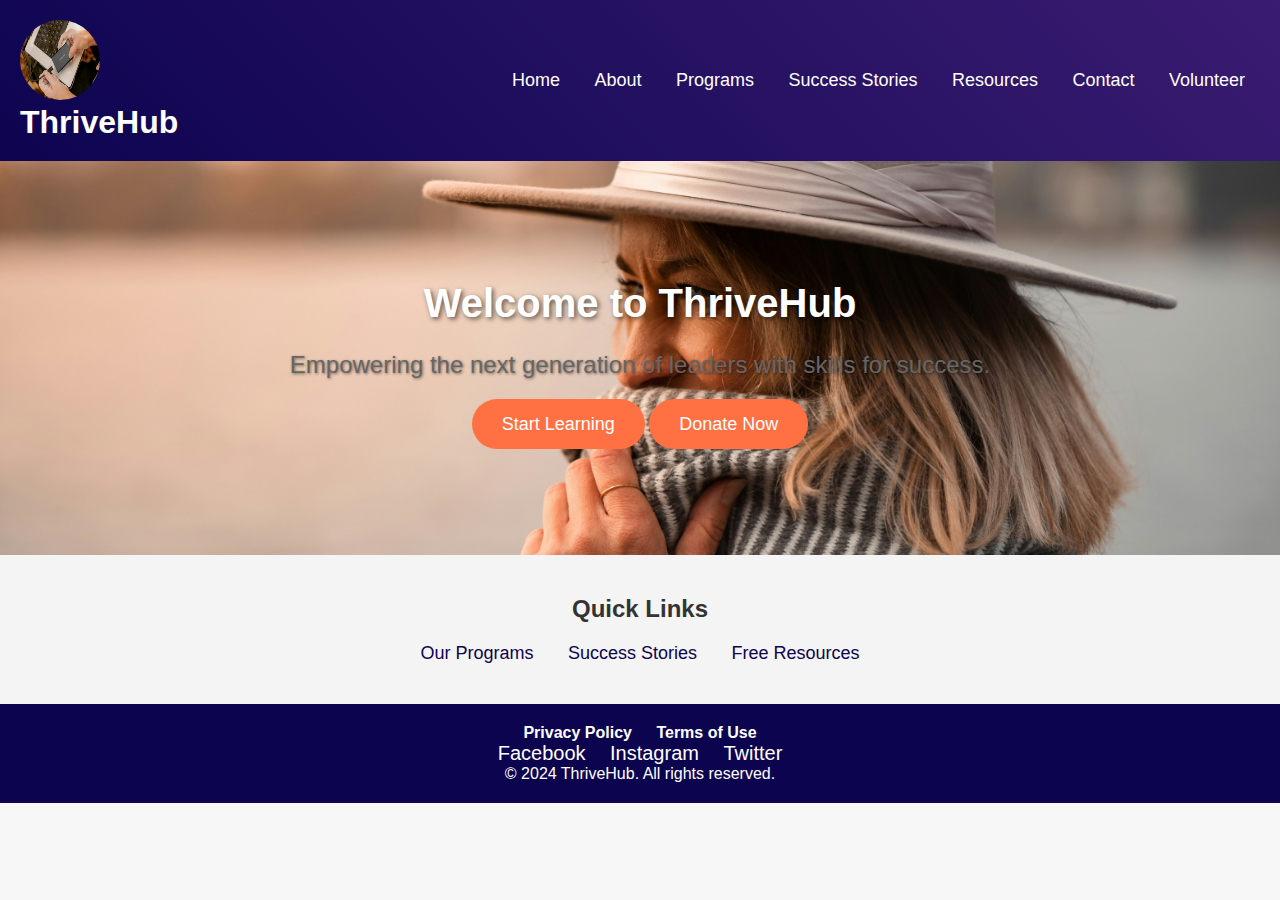
==== index.html @ 5d515e2b "logo updated" ====
<!DOCTYPE html>
<html lang="en">
<head>
  <meta charset="UTF-8">
  <meta name="viewport" content="width=device-width, initial-scale=1.0">
  <title>ThriveHub - Empowering Youth</title>
  <link rel="stylesheet" href="css/styles.css">
</head>
<body>

  <!-- Header Section -->
  <header>
    <div class="logo">
      <img src="images/image 8.jpg" alt="ThriveHub Logo">
      <h1>ThriveHub</h1>
    </div>
    <nav>
      <ul>
        <li><a href="index.html">Home</a></li>
        <li><a href="about.html">About</a></li>
        <li><a href="programs.html">Programs</a></li>
        <li><a href="success-stories.html">Success Stories</a></li>
        <li><a href="resources.html">Resources</a></li>
        <li><a href="contact.html">Contact</a></li>
        <li><a href="volunteer.html">Volunteer</a></li>

      </ul>
    </nav>
  </header>

  <!-- Hero Section -->
  <section class="hero">
    <h2>Welcome to ThriveHub</h2>
    <p>Empowering the next generation of leaders with skills for success.</p>
    <div>
      <a href="programs.html" class="cta-button">Start Learning</a>
      <a href="get-involved.html" class="cta-button">Donate Now</a>
    </div>
  </section>

  <!-- Quick Links Section -->
  <section class="quick-links">
    <h3>Quick Links</h3>
    <ul>
      <li><a href="programs.html">Our Programs</a></li>
      <li><a href="success-stories.html">Success Stories</a></li>
      <li><a href="resources.html">Free Resources</a></li>
    </ul>
  </section>

  <!-- Footer Section -->
  <footer>
    <div class="footer-links">
      <a href="privacy.html">Privacy Policy</a>
      <a href="terms.html">Terms of Use</a>
    </div>
    <div class="social-media">
      <a href="#">Facebook</a>
      <a href="#">Instagram</a>
      <a href="#">Twitter</a>
    </div>
    <p>&copy; 2024 ThriveHub. All rights reserved.</p>
  </footer>

</body>
</html>
---- css/styles.css ----
/* General Styles */
* {
  margin: 0;
  padding: 0;
  box-sizing: border-box;
}

body {
  font-family: 'Segoe UI', Tahoma, Geneva, Verdana, sans-serif;
  background-color: #f7f7f7;
  color: #333;
}

/* Header Section */
header {
  background: linear-gradient(45deg, #0d0450, #3a1c71);
  color: white;
  padding: 20px;
  display: flex;
  justify-content: space-between;
  align-items: center;
  box-shadow: 0 2px 10px rgba(0, 0, 0, 0.1);
}

header .logo img {
  width: 80px;
  height: 80px;
  border-radius: 50%;
}

header nav ul {
  list-style: none;
}

header nav ul li {
  display: inline-block;
  margin: 0 15px;
}

header nav ul li a {
  color: white;
  text-decoration: none;
  font-size: 18px;
  transition: color 0.3s ease, transform 0.3s ease;
}

header nav ul li a:hover {
  color: #ff7043;
  transform: scale(1.1);
}

/* Hero Section */
.hero {
  background-image: url('image3.jpg');
  background-size: cover;
  background-position: center;
  color: white;
  text-align: center;
  padding: 120px 20px;
  position: relative;
}

.hero::before {
  content: '';
  position: absolute;
  top: 0;
  left: 0;
  width: 100%;
  height: 100%;
  background: rgba(0, 0, 0, 0.4);
  z-index: -1;
}

.hero h2 {
  font-size: 40px;
  font-weight: 700;
  margin-bottom: 20px;
  text-shadow: 2px 2px 5px rgba(0, 0, 0, 0.6);
}

.hero p {
  font-size: 24px;
  margin-bottom: 30px;
  text-shadow: 1px 1px 3px rgba(0, 0, 0, 0.5);
}

.cta-button {
  background-color: #ff7043;
  color: white;
  padding: 15px 30px;
  text-decoration: none;
  border-radius: 50px;
  font-size: 18px;
  transition: background-color 0.3s ease, transform 0.3s ease;
}

.cta-button:hover {
  background-color: #e63e23;
  transform: scale(1.05);
}

/* Section Styles */
section {
  padding: 80px 20px;
  text-align: center;
}

section h2 {
  font-size: 36px;
  font-weight: 700;
  margin-bottom: 20px;
}

section p {
  font-size: 18px;
  line-height: 1.6;
  color: #666;
}
/* about section  */
#about {
  background-color: #f9f9f9;
  padding: 60px 20px;
  border-radius: 12px;
  box-shadow: 0px 10px 20px rgba(0, 0, 0, 0.1);
}

#about h2 {
  color: #0d0450;
  font-size: 36px;
  margin-bottom: 30px;
}

#about h3 {
  color: #0d0450;
  font-size: 28px;
  margin-top: 30px;
}

#about p {
  font-size: 18px;
  line-height: 1.8;
  color: #555;
}

.team {
  display: flex;
  gap: 30px;
  margin-top: 40px;
}

.team-member {
  text-align: center;
  flex: 1 1 45%;
}

.team-member img {
  width: 200px;
  height: 200px;
  border-radius: 50%;
  margin-bottom: 20px;
}

.team-member h4 {
  font-size: 22px;
  color: #0d0450;
}

.team-member p {
  font-size: 16px;
  color: #777;
}

@media (max-width: 768px) {
  .team {
      flex-direction: column;
      align-items: center;
  }

  .team-member {
      flex: 1 1 100%;
      margin-bottom: 40px;
  }
}


/* Programs Section */
.programs-list {
  display: flex;
  justify-content: space-between;
  gap: 20px;
  margin-top: 40px;
  flex-wrap: wrap;
}

.program {
  background: white;
  border-radius: 12px;
  box-shadow: 0 4px 8px rgba(0, 0, 0, 0.1);
  padding: 20px;
  width: 48%;
  transition: transform 0.3s ease;
}

.program img {
  border-radius: 50%;
  width: 100px;
  height: 100px;
  margin-bottom: 20px;
}

.program:hover {
  transform: translateY(-10px);
  box-shadow: 0 6px 12px rgba(0, 0, 0, 0.2);
}

/* Footer Section */
footer {
  background-color: #0d0450;
  color: white;
  text-align: center;
  padding: 30px 20px;
  position: relative;
}

footer .footer-links a {
  color: white;
  text-decoration: none;
  margin: 0 15px;
  font-weight: bold;
  transition: color 0.3s ease;
}

footer .footer-links a:hover {
  color: #ff7043;
}

footer .social-media a {
  margin: 0 10px;
  color: white;
  text-decoration: none;
  font-size: 20px;
  transition: color 0.3s ease;
}

footer .social-media a:hover {
  color: #ff7043;
}

/* Contact Section */
#contact {
  background-color: #f4f4f4;
  padding: 50px 20px;
  border-radius: 12px;
}

.contact-grid {
  display: flex;
  flex-wrap: wrap;
  gap: 30px;
  align-items: flex-start;
}

.contact-info {
  flex: 1 1 40%;
  background-color: #fff;
  padding: 20px;
  border-radius: 12px;
  box-shadow: 0px 4px 8px rgba(0, 0, 0, 0.1);
}

.contact-info h3 {
  margin-bottom: 15px;
}

.contact-info p {
  margin: 10px 0;
  font-size: 16px;
}

.social-links a {
  display: inline-block;
  margin-right: 15px;
  color: #0d0450;
  font-weight: bold;
  text-decoration: none;
  transition: color 0.3s ease;
}

.social-links a:hover {
  color: #ff7043;
}

.contact-form {
  flex: 1 1 50%;
  background-color: #fff;
  padding: 20px;
  border-radius: 12px;
  box-shadow: 0px 4px 8px rgba(0, 0, 0, 0.1);
}

.contact-form label {
  display: block;
  margin-bottom: 8px;
  font-weight: bold;
}

.contact-form input,
.contact-form textarea {
  width: 100%;
  padding: 10px;
  margin-bottom: 15px;
  border: 1px solid #ddd;
  border-radius: 5px;
  font-size: 16px;
}

.contact-form button {
  width: 100%;
  background-color: #0d0450;
  color: white;
  padding: 10px;
  font-size: 16px;
  border: none;
  border-radius: 5px;
  cursor: pointer;
  transition: background-color 0.3s ease;
}

.contact-form button:hover {
  background-color: #ff7043;
}

/* Footer */
footer {
  background-color: #0d0450;
  color: white;
  text-align: center;
  padding: 20px;
}

footer .footer-links a {
  color: white;
  text-decoration: none;
  margin: 0 10px;
}

footer .social-media a {
  margin: 0 10px;
  color: white;
  text-decoration: none;
}


/* Quick Links Section */
.quick-links {
  text-align: center;
  padding: 40px;
  background-color: #f4f4f4;
}

.quick-links h3 {
  font-size: 24px;
  margin-bottom: 20px;
}

.quick-links ul {
  list-style: none;
  padding: 0;
}

.quick-links ul li {
  display: inline-block;
  margin: 0 15px;
}

.quick-links ul li a {
  color: #0d0450;
  font-size: 18px;
  text-decoration: none;
  transition: color 0.3s ease;
}

.quick-links ul li a:hover {
  color: #ff7043;
}
/* Privacy Policy Section */ 

#privacy {
  background-color: #f4f4f4;
  padding: 60px 20px;
  border-radius: 12px;
  box-shadow: 0px 10px 20px rgba(0, 0, 0, 0.1);
}

#privacy h2 {
  color: #0d0450;
  font-size: 36px;
  margin-bottom: 30px;
}

#privacy h3 {
  color: #0d0450;
  font-size: 28px;
  margin-top: 30px;
}

#privacy p, #privacy ul {
  font-size: 18px;
  line-height: 1.8;
  color: #555;
}

#privacy ul {
  padding-left: 20px;
}

#privacy ul li {
  margin-bottom: 10px;
}

@media (max-width: 768px) {
  #privacy {
      padding: 40px 20px;
  }
}


/* Terms of Use Section */
#terms h2 {
  font-size: 36px;
  margin-bottom: 30px;
}

#terms h3 {
  font-size: 28px;
  margin-top: 30px;
}

#terms p, #terms ul {
  font-size: 18px;
  line-height: 1.8;
  color: #555;
}

#terms ul {
  padding-left: 20px;
}

#terms ul li {
  margin-bottom: 10px;
}

/* Resources Section */
#resources {
  background-color: #f9f9f9;
  padding: 60px 20px;
  border-radius: 12px;
  box-shadow: 0px 10px 20px rgba(0, 0, 0, 0.1);
  margin-top: 40px;
}

.resources-grid {
  display: flex;
  flex-wrap: wrap;
  gap: 30px;
  justify-content: space-between;
}

.resource-card {
  background-color: #ffffff;
  border-radius: 15px;
  box-shadow: 0 5px 15px rgba(0, 0, 0, 0.1);
  padding: 30px;
  flex: 1 1 48%;
  transition: transform 0.3s ease, box-shadow 0.3s ease;
  display: flex;
  flex-direction: column;
  justify-content: space-between;
}

.resource-card h3 {
  font-size: 24px;
  margin-bottom: 20px;
  color: #0d0450;
}

.resource-card p {
  font-size: 16px;
  line-height: 1.6;
  color: #555;
  margin-bottom: 20px;
}

.resource-card a {
  color: #0d0450;
  text-decoration: none;
  font-weight: bold;
  margin-top: auto;
  display: inline-block;
  transition: color 0.3s ease;
}

.resource-card a:hover {
  color: #ff7043;
  text-decoration: underline;
}

.resource-card:hover {
  transform: translateY(-10px);
  box-shadow: 0 10px 20px rgba(0, 0, 0, 0.2);
}

@media (max-width: 768px) {
  .resource-card {
      flex: 1 1 100%;
  }
}
.story img{
  width: 100px;
  height: 100px;
  border-radius: 50%;

}
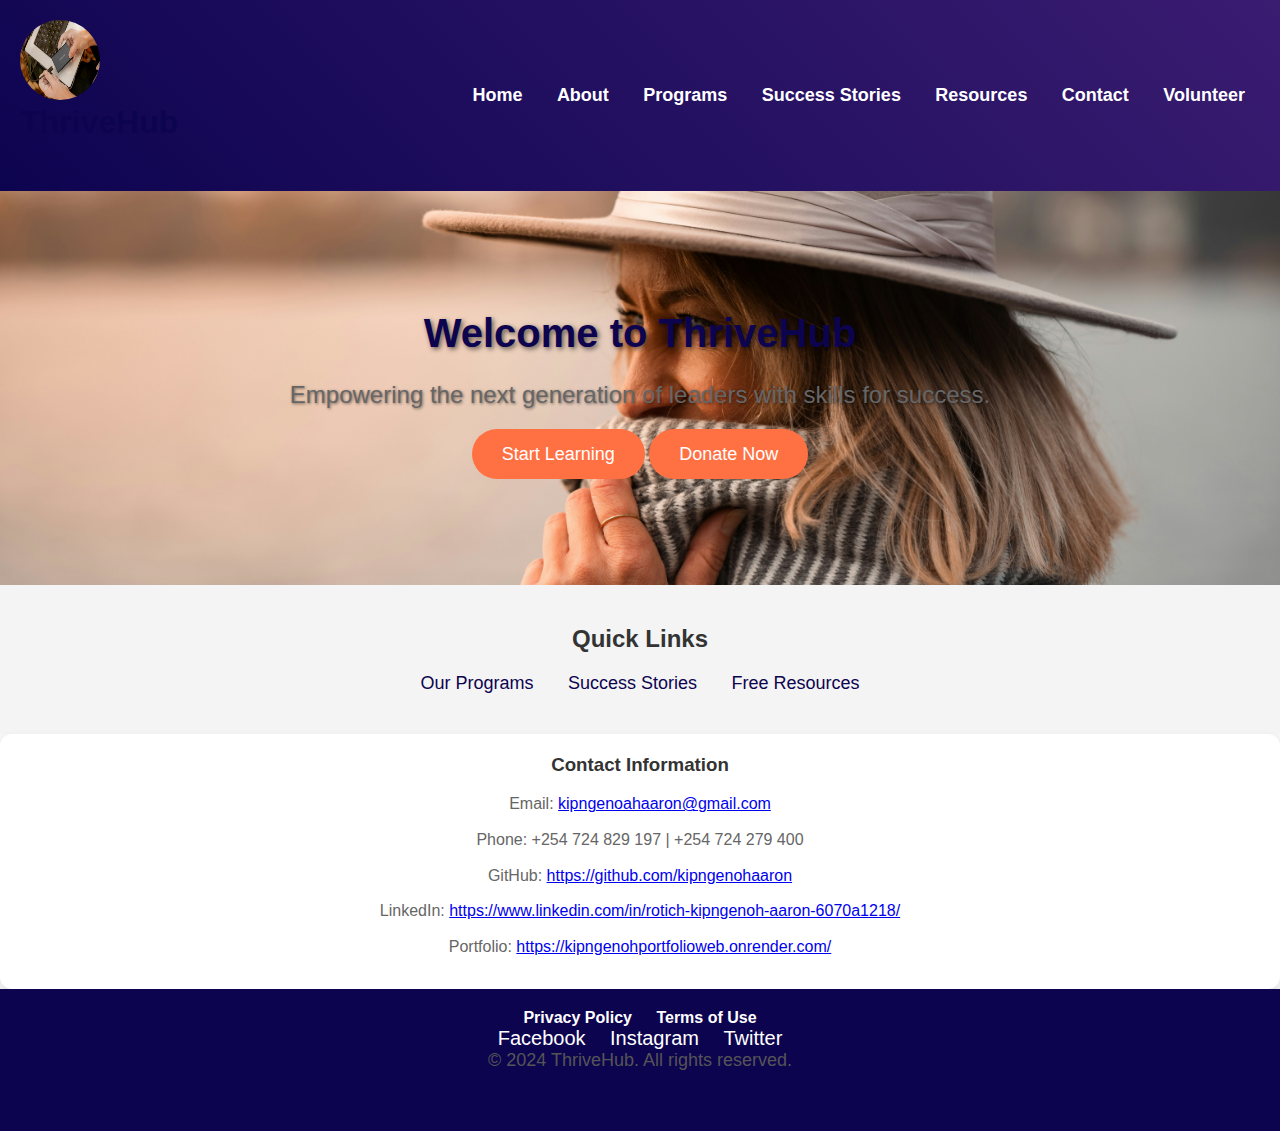
==== commit 6c27bbb6: "homepage updated" ====
--- a/index.html
+++ b/index.html
@@ -23,7 +23,6 @@
         <li><a href="resources.html">Resources</a></li>
         <li><a href="contact.html">Contact</a></li>
         <li><a href="volunteer.html">Volunteer</a></li>
-
       </ul>
     </nav>
   </header>
@@ -48,6 +47,16 @@
     </ul>
   </section>
 
+  <!-- Contact Info Section -->
+  <section class="contact-info">
+    <h3>Contact Information</h3>
+    <p>Email: <a href="mailto:kipngenoahaaron@gmail.com">kipngenoahaaron@gmail.com</a></p>
+    <p>Phone: +254 724 829 197 | +254 724 279 400</p>
+    <p>GitHub: <a href="https://github.com/kipngenohaaron" target="_blank">https://github.com/kipngenohaaron</a></p>
+    <p>LinkedIn: <a href="https://www.linkedin.com/in/rotich-kipngenoh-aaron-6070a1218/" target="_blank">https://www.linkedin.com/in/rotich-kipngenoh-aaron-6070a1218/</a></p>
+    <p>Portfolio: <a href="https://kipngenohportfolioweb.onrender.com/" target="_blank">https://kipngenohportfolioweb.onrender.com/</a></p>
+  </section>
+
   <!-- Footer Section -->
   <footer>
     <div class="footer-links">
--- a/css/styles.css
+++ b/css/styles.css
@@ -20,6 +20,7 @@
   justify-content: space-between;
   align-items: center;
   box-shadow: 0 2px 10px rgba(0, 0, 0, 0.1);
+  font-weight: bold;
 }
 
 header .logo img {
@@ -520,4 +521,181 @@
   height: 100px;
   border-radius: 50%;
 
-}+}
+
+
+/* Success Stories Page Styling */
+.story {
+  display: flex;
+  align-items: center;
+  margin-bottom: 40px;
+  gap: 20px;
+  background-color: #fff;
+  border-radius: 12px;
+  padding: 20px;
+  box-shadow: 0px 4px 8px rgba(0, 0, 0, 0.1);
+}
+
+.story img {
+  width: 150px;
+  height: 150px;
+  object-fit: cover;
+  border-radius: 50%;
+  margin-right: 20px;
+  box-shadow: 0px 2px 6px rgba(0, 0, 0, 0.2);
+  flex-shrink: 0;
+}
+
+.story h3 {
+  font-size: 22px;
+  color: #0d0450;
+  margin: 0;
+}
+
+.story p {
+  font-size: 16px;
+  color: #555;
+}
+
+.story:nth-child(even) {
+  flex-direction: row-reverse;
+}
+
+.story:hover {
+  transform: scale(1.02);
+  transition: transform 0.3s ease;
+}
+
+/* Responsive Styling */
+@media (max-width: 768px) {
+  header nav ul {
+      flex-direction: column;
+      gap: 10px;
+  }
+
+  .story {
+      flex-direction: column;
+  }
+
+  form {
+      width: 90%;
+  }
+}
+/*Volunteer Page Styling */
+section {
+    padding: 60px 20px;
+}
+
+h1, h2 {
+    color: #0d0450;
+    text-align: center;
+    margin-bottom: 30px;
+}
+
+p {
+    color: #555;
+    font-size: 18px;
+    text-align: center;
+    margin-bottom: 40px;
+}
+
+ul {
+    list-style: disc;
+    padding-left: 40px;
+    color: #555;
+}
+
+form {
+    max-width: 500px;
+    margin: 0 auto;
+    background-color: #fff;
+    padding: 30px;
+    border-radius: 8px;
+    box-shadow: 0px 4px 8px rgba(0, 0, 0, 0.1);
+}
+
+form label {
+    display: block;
+    margin-bottom: 10px;
+    font-weight: bold;
+}
+
+form input, form button {
+    width: 100%;
+    padding: 12px;
+    margin-bottom: 20px;
+    border: 1px solid #ddd;
+    border-radius: 6px;
+    font-size: 16px;
+}
+
+form button {
+    background-color: #ff7043;
+    color: white;
+    font-weight: bold;
+    border: none;
+    cursor: pointer;
+    transition: background-color 0.3s ease;
+}
+
+form button:hover {
+    background-color: #0d0450;
+}
+/* Volunteer Login Section */
+#volunteer-login {
+  background-color: #f0f4fa;
+  padding: 40px 20px;
+  margin-top: 40px;
+  border-radius: 10px;
+  box-shadow: 0px 4px 8px rgba(0, 0, 0, 0.1);
+  text-align: center;
+}
+
+#volunteer-login h2 {
+  color: #0d0450;
+  margin-bottom: 20px;
+}
+
+#volunteer-login form {
+  max-width: 600px;
+  margin: 0 auto;
+  background-color: #fff;
+  padding: 30px;
+  border-radius: 10px;
+  box-shadow: 0px 4px 8px rgba(0, 0, 0, 0.1);
+}
+
+#volunteer-login form input {
+  width: 100%;
+  padding: 12px;
+  margin-bottom: 20px;
+  border: 1px solid #ddd;
+  border-radius: 6px;
+  font-size: 16px;
+}
+
+#volunteer-login form button {
+  background-color: #ff7043;
+  color: white;
+  border: none;
+  font-size: 16px;
+  font-weight: bold;
+  cursor: pointer;
+  transition: background-color 0.3s ease;
+  width: 100%;
+}
+
+#volunteer-login form button:hover {
+  background-color: #0d0450;
+}
+
+#volunteer-login p a {
+  color: #ff7043;
+  text-decoration: none;
+  font-size: 14px;
+  transition: color 0.3s ease;
+}
+
+#volunteer-login p a:hover {
+  color: #0d0450;
+}
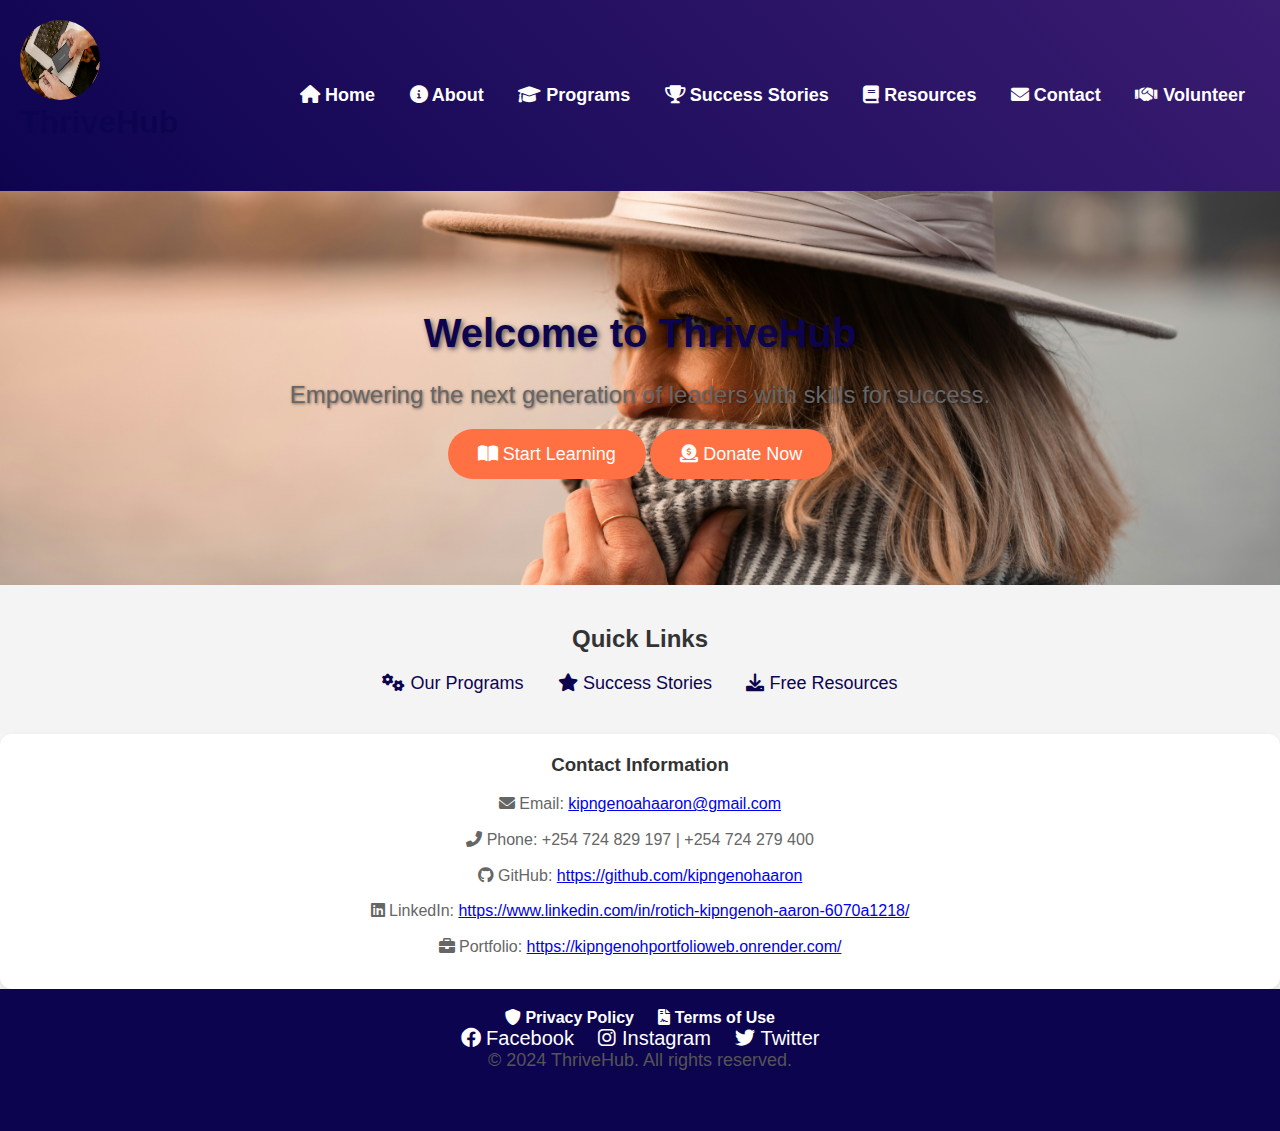
==== commit d6add2bf: "homepage updated" ====
--- a/index.html
+++ b/index.html
@@ -5,6 +5,8 @@
   <meta name="viewport" content="width=device-width, initial-scale=1.0">
   <title>ThriveHub - Empowering Youth</title>
   <link rel="stylesheet" href="css/styles.css">
+  <!-- Font Awesome CDN -->
+  <link rel="stylesheet" href="https://cdnjs.cloudflare.com/ajax/libs/font-awesome/6.0.0-beta3/css/all.min.css">
 </head>
 <body>
 
@@ -16,13 +18,13 @@
     </div>
     <nav>
       <ul>
-        <li><a href="index.html">Home</a></li>
-        <li><a href="about.html">About</a></li>
-        <li><a href="programs.html">Programs</a></li>
-        <li><a href="success-stories.html">Success Stories</a></li>
-        <li><a href="resources.html">Resources</a></li>
-        <li><a href="contact.html">Contact</a></li>
-        <li><a href="volunteer.html">Volunteer</a></li>
+        <li><a href="index.html"><i class="fas fa-home"></i> Home</a></li>
+        <li><a href="about.html"><i class="fas fa-info-circle"></i> About</a></li>
+        <li><a href="programs.html"><i class="fas fa-graduation-cap"></i> Programs</a></li>
+        <li><a href="success-stories.html"><i class="fas fa-trophy"></i> Success Stories</a></li>
+        <li><a href="resources.html"><i class="fas fa-book"></i> Resources</a></li>
+        <li><a href="contact.html"><i class="fas fa-envelope"></i> Contact</a></li>
+        <li><a href="volunteer.html"><i class="fas fa-handshake"></i> Volunteer</a></li>
       </ul>
     </nav>
   </header>
@@ -32,8 +34,8 @@
     <h2>Welcome to ThriveHub</h2>
     <p>Empowering the next generation of leaders with skills for success.</p>
     <div>
-      <a href="programs.html" class="cta-button">Start Learning</a>
-      <a href="get-involved.html" class="cta-button">Donate Now</a>
+      <a href="programs.html" class="cta-button"><i class="fas fa-book-open"></i> Start Learning</a>
+      <a href="get-involved.html" class="cta-button"><i class="fas fa-donate"></i> Donate Now</a>
     </div>
   </section>
 
@@ -41,32 +43,32 @@
   <section class="quick-links">
     <h3>Quick Links</h3>
     <ul>
-      <li><a href="programs.html">Our Programs</a></li>
-      <li><a href="success-stories.html">Success Stories</a></li>
-      <li><a href="resources.html">Free Resources</a></li>
+      <li><a href="programs.html"><i class="fas fa-cogs"></i> Our Programs</a></li>
+      <li><a href="success-stories.html"><i class="fas fa-star"></i> Success Stories</a></li>
+      <li><a href="resources.html"><i class="fas fa-download"></i> Free Resources</a></li>
     </ul>
   </section>
 
   <!-- Contact Info Section -->
   <section class="contact-info">
     <h3>Contact Information</h3>
-    <p>Email: <a href="mailto:kipngenoahaaron@gmail.com">kipngenoahaaron@gmail.com</a></p>
-    <p>Phone: +254 724 829 197 | +254 724 279 400</p>
-    <p>GitHub: <a href="https://github.com/kipngenohaaron" target="_blank">https://github.com/kipngenohaaron</a></p>
-    <p>LinkedIn: <a href="https://www.linkedin.com/in/rotich-kipngenoh-aaron-6070a1218/" target="_blank">https://www.linkedin.com/in/rotich-kipngenoh-aaron-6070a1218/</a></p>
-    <p>Portfolio: <a href="https://kipngenohportfolioweb.onrender.com/" target="_blank">https://kipngenohportfolioweb.onrender.com/</a></p>
+    <p><i class="fas fa-envelope"></i> Email: <a href="mailto:kipngenoahaaron@gmail.com">kipngenoahaaron@gmail.com</a></p>
+    <p><i class="fas fa-phone-alt"></i> Phone: +254 724 829 197 | +254 724 279 400</p>
+    <p><i class="fab fa-github"></i> GitHub: <a href="https://github.com/kipngenohaaron" target="_blank">https://github.com/kipngenohaaron</a></p>
+    <p><i class="fab fa-linkedin"></i> LinkedIn: <a href="https://www.linkedin.com/in/rotich-kipngenoh-aaron-6070a1218/" target="_blank">https://www.linkedin.com/in/rotich-kipngenoh-aaron-6070a1218/</a></p>
+    <p><i class="fas fa-briefcase"></i> Portfolio: <a href="https://kipngenohportfolioweb.onrender.com/" target="_blank">https://kipngenohportfolioweb.onrender.com/</a></p>
   </section>
 
   <!-- Footer Section -->
   <footer>
     <div class="footer-links">
-      <a href="privacy.html">Privacy Policy</a>
-      <a href="terms.html">Terms of Use</a>
+      <a href="privacy.html"><i class="fas fa-shield-alt"></i> Privacy Policy</a>
+      <a href="terms.html"><i class="fas fa-file-contract"></i> Terms of Use</a>
     </div>
     <div class="social-media">
-      <a href="#">Facebook</a>
-      <a href="#">Instagram</a>
-      <a href="#">Twitter</a>
+      <a href="#" target="_blank"><i class="fab fa-facebook"></i> Facebook</a>
+      <a href="#" target="_blank"><i class="fab fa-instagram"></i> Instagram</a>
+      <a href="#" target="_blank"><i class="fab fa-twitter"></i> Twitter</a>
     </div>
     <p>&copy; 2024 ThriveHub. All rights reserved.</p>
   </footer>
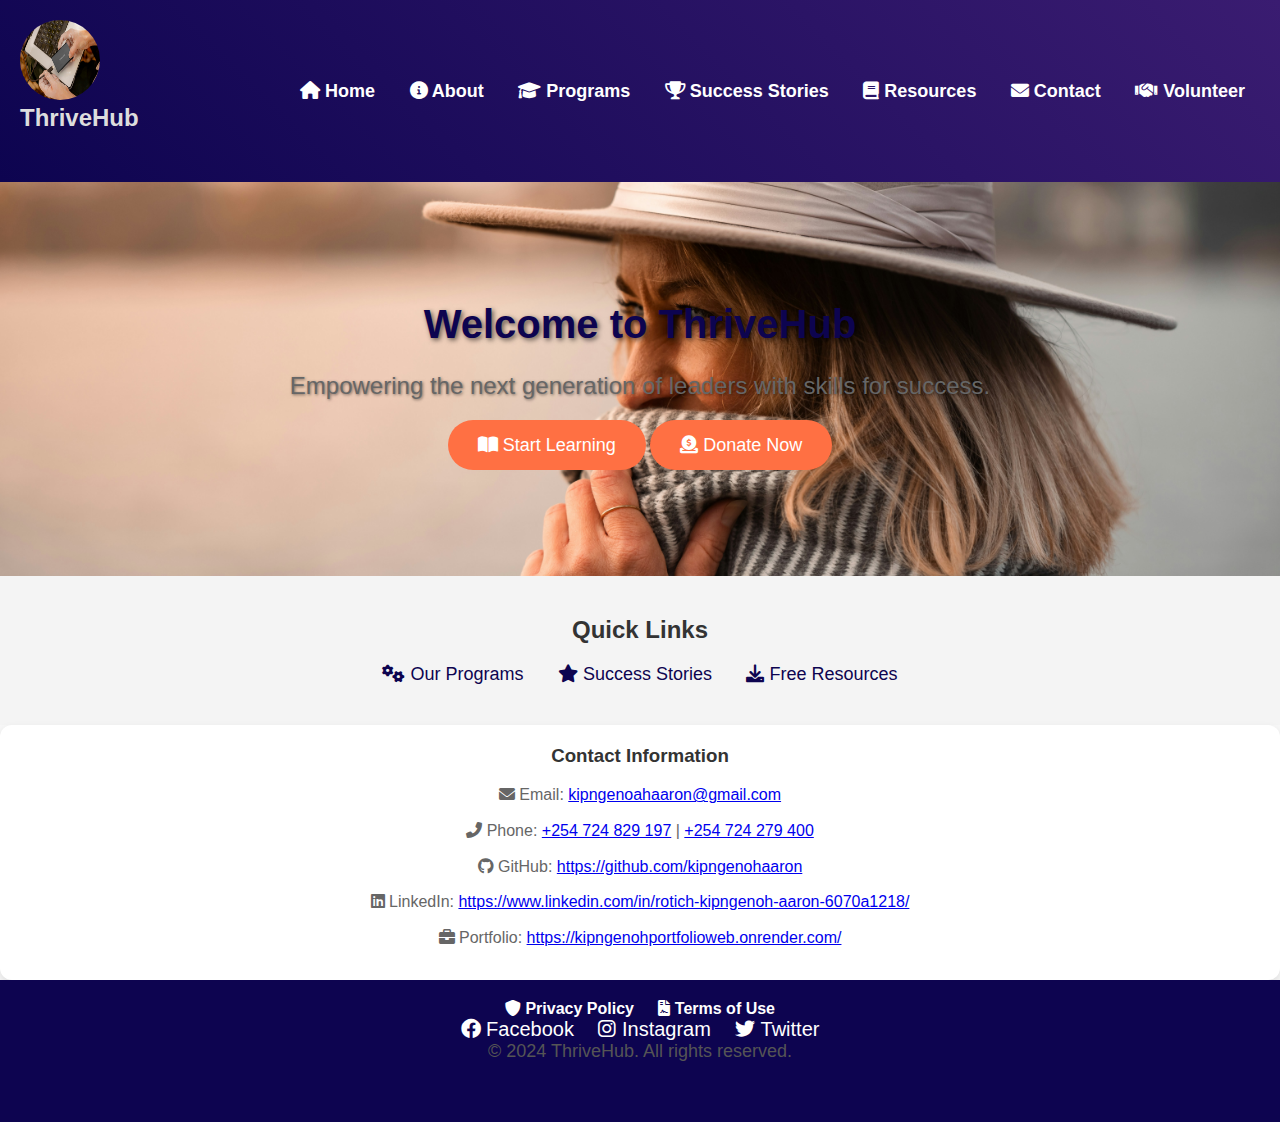
==== commit f7c57afb: "icons updated" ====
--- a/index.html
+++ b/index.html
@@ -50,14 +50,30 @@
   </section>
 
   <!-- Contact Info Section -->
-  <section class="contact-info">
-    <h3>Contact Information</h3>
-    <p><i class="fas fa-envelope"></i> Email: <a href="mailto:kipngenoahaaron@gmail.com">kipngenoahaaron@gmail.com</a></p>
-    <p><i class="fas fa-phone-alt"></i> Phone: +254 724 829 197 | +254 724 279 400</p>
-    <p><i class="fab fa-github"></i> GitHub: <a href="https://github.com/kipngenohaaron" target="_blank">https://github.com/kipngenohaaron</a></p>
-    <p><i class="fab fa-linkedin"></i> LinkedIn: <a href="https://www.linkedin.com/in/rotich-kipngenoh-aaron-6070a1218/" target="_blank">https://www.linkedin.com/in/rotich-kipngenoh-aaron-6070a1218/</a></p>
-    <p><i class="fas fa-briefcase"></i> Portfolio: <a href="https://kipngenohportfolioweb.onrender.com/" target="_blank">https://kipngenohportfolioweb.onrender.com/</a></p>
-  </section>
+  <!-- Contact Info Section -->
+<section class="contact-info">
+  <h3>Contact Information</h3>
+  <p>
+    <i class="fas fa-envelope"></i> 
+    Email: <a href="mailto:kipngenoahaaron@gmail.com" target="_blank">kipngenoahaaron@gmail.com</a>
+  </p>
+  <p>
+    <i class="fas fa-phone-alt"></i> 
+    Phone: <a href="tel:+254724829197">+254 724 829 197</a> | <a href="tel:+254724279400">+254 724 279 400</a>
+  </p>
+  <p>
+    <i class="fab fa-github"></i> 
+    GitHub: <a href="https://github.com/kipngenohaaron" target="_blank">https://github.com/kipngenohaaron</a>
+  </p>
+  <p>
+    <i class="fab fa-linkedin"></i> 
+    LinkedIn: <a href="https://www.linkedin.com/in/rotich-kipngenoh-aaron-6070a1218/" target="_blank">https://www.linkedin.com/in/rotich-kipngenoh-aaron-6070a1218/</a>
+  </p>
+  <p>
+    <i class="fas fa-briefcase"></i> 
+    Portfolio: <a href="https://kipngenohportfolioweb.onrender.com/" target="_blank">https://kipngenohportfolioweb.onrender.com/</a>
+  </p>
+</section>
 
   <!-- Footer Section -->
   <footer>
--- a/css/styles.css
+++ b/css/styles.css
@@ -28,7 +28,11 @@
   height: 80px;
   border-radius: 50%;
 }
-
+header h1 {
+  color: #ddd;
+  font-size: 24px;
+  font-weight:bold ;
+}
 header nav ul {
   list-style: none;
 }
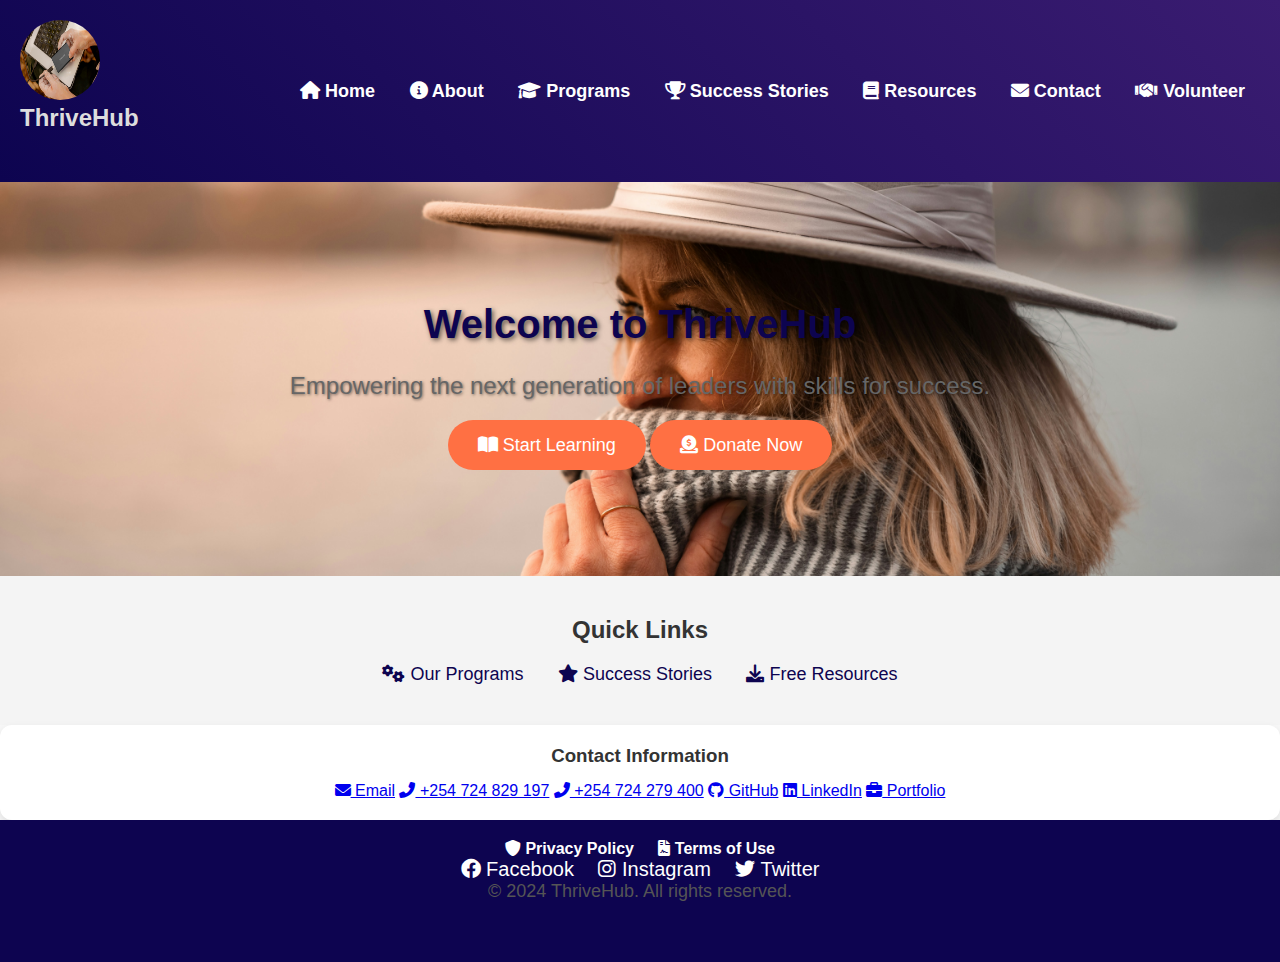
==== commit a8dfc712: "icons updated" ====
--- a/index.html
+++ b/index.html
@@ -50,30 +50,17 @@
   </section>
 
   <!-- Contact Info Section -->
-  <!-- Contact Info Section -->
+<!-- Contact Info Section -->
 <section class="contact-info">
   <h3>Contact Information</h3>
-  <p>
-    <i class="fas fa-envelope"></i> 
-    Email: <a href="mailto:kipngenoahaaron@gmail.com" target="_blank">kipngenoahaaron@gmail.com</a>
-  </p>
-  <p>
-    <i class="fas fa-phone-alt"></i> 
-    Phone: <a href="tel:+254724829197">+254 724 829 197</a> | <a href="tel:+254724279400">+254 724 279 400</a>
-  </p>
-  <p>
-    <i class="fab fa-github"></i> 
-    GitHub: <a href="https://github.com/kipngenohaaron" target="_blank">https://github.com/kipngenohaaron</a>
-  </p>
-  <p>
-    <i class="fab fa-linkedin"></i> 
-    LinkedIn: <a href="https://www.linkedin.com/in/rotich-kipngenoh-aaron-6070a1218/" target="_blank">https://www.linkedin.com/in/rotich-kipngenoh-aaron-6070a1218/</a>
-  </p>
-  <p>
-    <i class="fas fa-briefcase"></i> 
-    Portfolio: <a href="https://kipngenohportfolioweb.onrender.com/" target="_blank">https://kipngenohportfolioweb.onrender.com/</a>
-  </p>
+  <a href="mailto:kipngenoahaaron@gmail.com" target="_blank"><i class="fas fa-envelope"></i> Email</a>
+  <a href="tel:+254724829197" target="_blank"><i class="fas fa-phone-alt"></i> +254 724 829 197</a>
+  <a href="tel:+254724279400" target="_blank"><i class="fas fa-phone-alt"></i> +254 724 279 400</a>
+  <a href="https://github.com/kipngenohaaron" target="_blank"><i class="fab fa-github"></i> GitHub</a>
+  <a href="https://www.linkedin.com/in/rotich-kipngenoh-aaron-6070a1218/" target="_blank"><i class="fab fa-linkedin"></i> LinkedIn</a>
+  <a href="https://kipngenohportfolioweb.onrender.com/" target="_blank"><i class="fas fa-briefcase"></i> Portfolio</a>
 </section>
+
 
   <!-- Footer Section -->
   <footer>
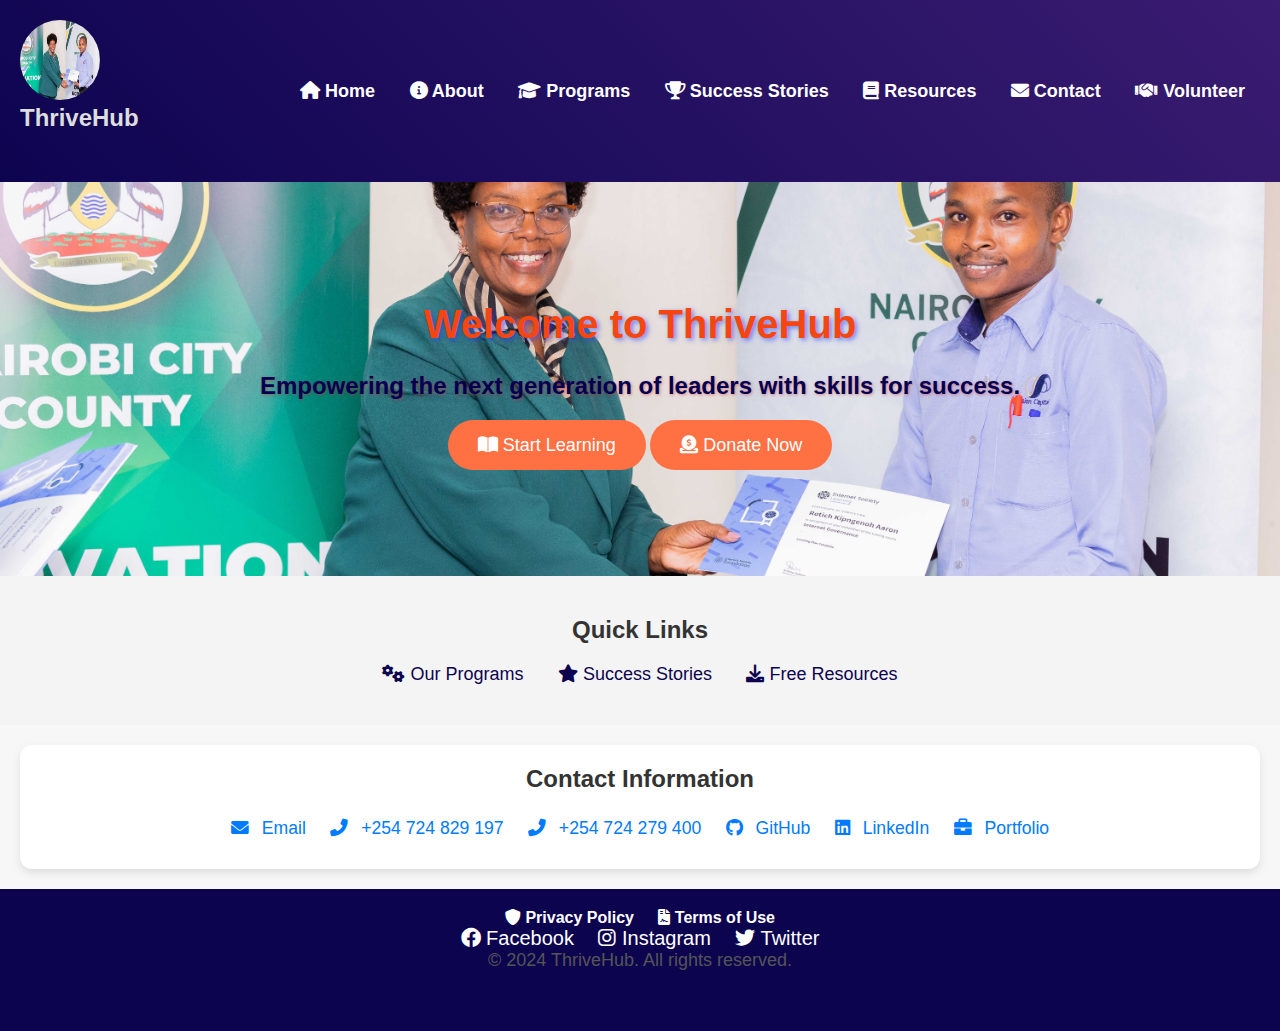
==== commit b4a38e40: "logo updated" ====
--- a/index.html
+++ b/index.html
@@ -13,7 +13,7 @@
   <!-- Header Section -->
   <header>
     <div class="logo">
-      <img src="images/image 8.jpg" alt="ThriveHub Logo">
+      <img src="images/image10.jpg" alt="ThriveHub Logo">
       <h1>ThriveHub</h1>
     </div>
     <nav>
--- a/css/styles.css
+++ b/css/styles.css
@@ -56,7 +56,7 @@
 
 /* Hero Section */
 .hero {
-  background-image: url('image3.jpg');
+  background-image: url('image10.jpg');
   background-size: cover;
   background-position: center;
   color: white;
@@ -79,14 +79,17 @@
 .hero h2 {
   font-size: 40px;
   font-weight: 700;
-  margin-bottom: 20px;
-  text-shadow: 2px 2px 5px rgba(0, 0, 0, 0.6);
+  color: #f54611;
+    margin-bottom: 20px;
+  text-shadow: 2px 2px 5px rgba(34, 56, 250, 0.6);
 }
 
 .hero p {
   font-size: 24px;
   margin-bottom: 30px;
-  text-shadow: 1px 1px 3px rgba(0, 0, 0, 0.5);
+  color: #010152;
+  font-weight: bold;
+  text-shadow: 1px 1px 3px rgba(219, 42, 42, 0.5);
 }
 
 .cta-button {
@@ -101,7 +104,7 @@
 
 .cta-button:hover {
   background-color: #e63e23;
-  transform: scale(1.05);
+  transform: scale(1.1);
 }
 
 /* Section Styles */
@@ -121,6 +124,43 @@
   line-height: 1.6;
   color: #666;
 }
+
+/* General Section Styling */
+.contact-info {
+  font-family: Arial, sans-serif;
+  margin: 20px;
+  padding: 20px;
+  background: #f9f9f9;
+  border-radius: 10px;
+  box-shadow: 0 4px 8px rgba(0, 0, 0, 0.1);
+  text-align: center;
+}
+
+.contact-info h3 {
+  margin-bottom: 20px;
+  font-size: 1.5em;
+  color: #333;
+}
+
+/* Links Styling */
+.contact-info a {
+  display: inline-block;
+  margin: 10px;
+  font-size: 1.1em;
+  text-decoration: none;
+  color: #007BFF;
+  transition: color 0.3s ease, transform 0.3s ease;
+}
+
+.contact-info a i {
+  margin-right: 8px;
+}
+
+.contact-info a:hover {
+  color: #0056b3;
+  transform: scale(1.2);
+}
+
 /* about section  */
 #about {
   background-color: #f9f9f9;
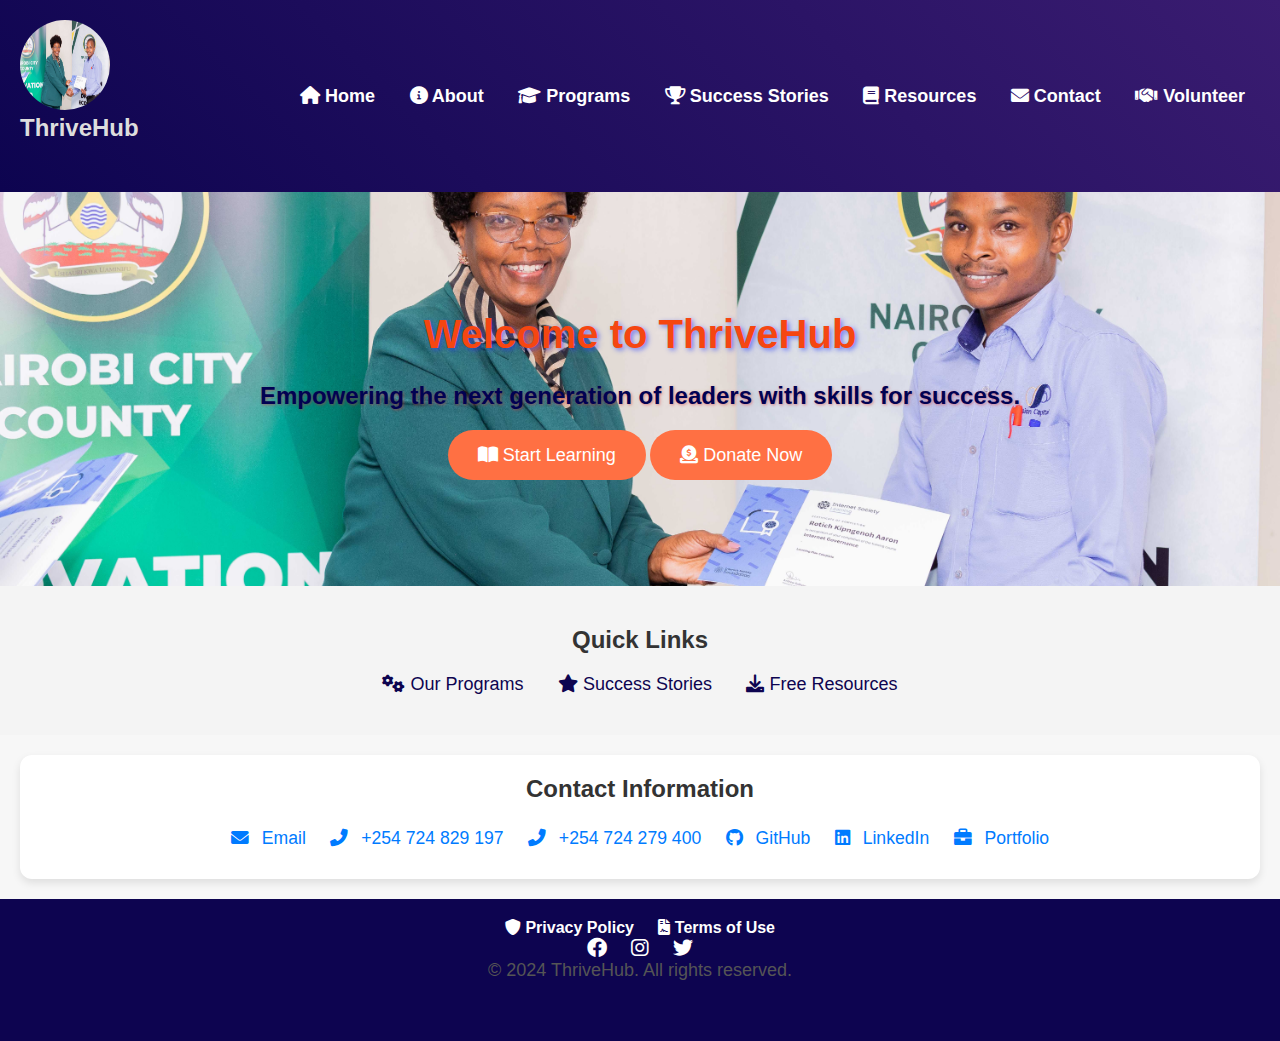
==== commit 4ef126ce: "footer updated" ====
--- a/index.html
+++ b/index.html
@@ -63,18 +63,21 @@
 
 
   <!-- Footer Section -->
-  <footer>
+<footer>
+  <div class="footer-container">
     <div class="footer-links">
       <a href="privacy.html"><i class="fas fa-shield-alt"></i> Privacy Policy</a>
       <a href="terms.html"><i class="fas fa-file-contract"></i> Terms of Use</a>
     </div>
     <div class="social-media">
-      <a href="#" target="_blank"><i class="fab fa-facebook"></i> Facebook</a>
-      <a href="#" target="_blank"><i class="fab fa-instagram"></i> Instagram</a>
-      <a href="#" target="_blank"><i class="fab fa-twitter"></i> Twitter</a>
+      <a href="#" target="_blank" class="social-icon"><i class="fab fa-facebook"></i></a>
+      <a href="#" target="_blank" class="social-icon"><i class="fab fa-instagram"></i></a>
+      <a href="#" target="_blank" class="social-icon"><i class="fab fa-twitter"></i></a>
     </div>
     <p>&copy; 2024 ThriveHub. All rights reserved.</p>
-  </footer>
+  </div>
+</footer>
+
 
 </body>
 </html>
--- a/css/styles.css
+++ b/css/styles.css
@@ -24,8 +24,8 @@
 }
 
 header .logo img {
-  width: 80px;
-  height: 80px;
+  width: 90px;
+  height: 90px;
   border-radius: 50%;
 }
 header h1 {
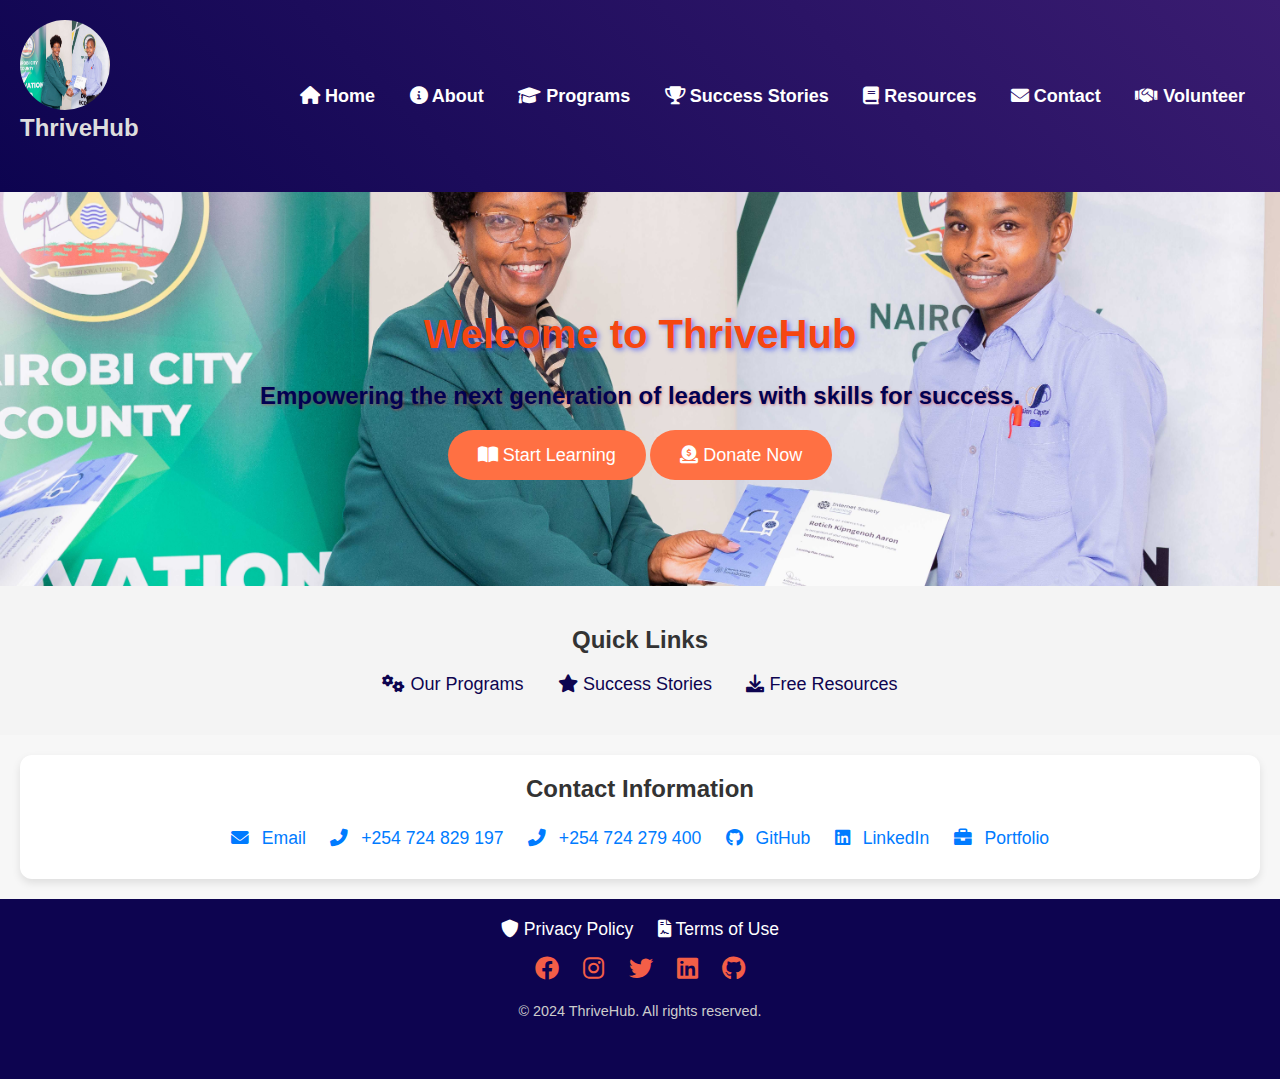
==== commit 0f96c36d: "Linkedin and Github link modified" ====
--- a/index.html
+++ b/index.html
@@ -62,7 +62,6 @@
 </section>
 
 
-  <!-- Footer Section -->
 <footer>
   <div class="footer-container">
     <div class="footer-links">
@@ -73,6 +72,8 @@
       <a href="#" target="_blank" class="social-icon"><i class="fab fa-facebook"></i></a>
       <a href="#" target="_blank" class="social-icon"><i class="fab fa-instagram"></i></a>
       <a href="#" target="_blank" class="social-icon"><i class="fab fa-twitter"></i></a>
+      <a href="https://www.linkedin.com/in/rotich-kipngenoh-aaron-6070a1218/" target="_blank" class="social-icon"><i class="fab fa-linkedin"></i></a>
+      <a href="https://github.com/kipngenohaaron" target="_blank" class="social-icon"><i class="fab fa-github"></i></a>
     </div>
     <p>&copy; 2024 ThriveHub. All rights reserved.</p>
   </div>
--- a/css/styles.css
+++ b/css/styles.css
@@ -63,6 +63,7 @@
   text-align: center;
   padding: 120px 20px;
   position: relative;
+  
 }
 
 .hero::before {
@@ -257,39 +258,64 @@
   transform: translateY(-10px);
   box-shadow: 0 6px 12px rgba(0, 0, 0, 0.2);
 }
-
-/* Footer Section */
+/* Footer General Styling */
 footer {
-  background-color: #0d0450;
-  color: white;
+  background: #222; /* Dark background for contrast */
+  color: #fff; /* Light text for readability */
+  padding: 20px 0;
   text-align: center;
-  padding: 30px 20px;
-  position: relative;
-}
-
-footer .footer-links a {
-  color: white;
-  text-decoration: none;
-  margin: 0 15px;
-  font-weight: bold;
+  font-family: Arial, sans-serif;
+}
+
+/* Footer Container */
+.footer-container {
+  max-width: 1200px;
+  margin: 0 auto;
+  padding: 0 20px;
+}
+
+/* Footer Links */
+.footer-links {
+  margin-bottom: 15px;
+}
+
+.footer-links a {
+  color: #ffcc00; /* Attractive gold color for links */
+  margin: 0 10px;
+  text-decoration: none;
+  font-size: 1.1em;
   transition: color 0.3s ease;
 }
 
-footer .footer-links a:hover {
-  color: #ff7043;
-}
-
-footer .social-media a {
+.footer-links a:hover {
+  color: #e63e23; /* Slightly darker gold on hover */
+}
+
+/* Social Media Icons */
+.social-media {
+  margin: 15px 0;
+}
+
+.social-media .social-icon {
+  display: inline-block;
+  color: #f35e47; /* Gold for icons */
+  font-size: 1.5em;
   margin: 0 10px;
-  color: white;
-  text-decoration: none;
-  font-size: 20px;
-  transition: color 0.3s ease;
-}
-
-footer .social-media a:hover {
-  color: #ff7043;
-}
+  transition: transform 0.3s ease, color 0.3s ease;
+}
+
+.social-media .social-icon:hover {
+  color: #ffa500; /* Change icon color on hover */
+  transform: scale(1.2); /* Slightly enlarge icon on hover */
+}
+
+/* Footer Text */
+footer p {
+  font-size: 0.9em;
+  margin-top: 20px;
+  color: #ccc; /* Subtle gray text for less emphasis */
+}
+
 
 /* Contact Section */
 #contact {
